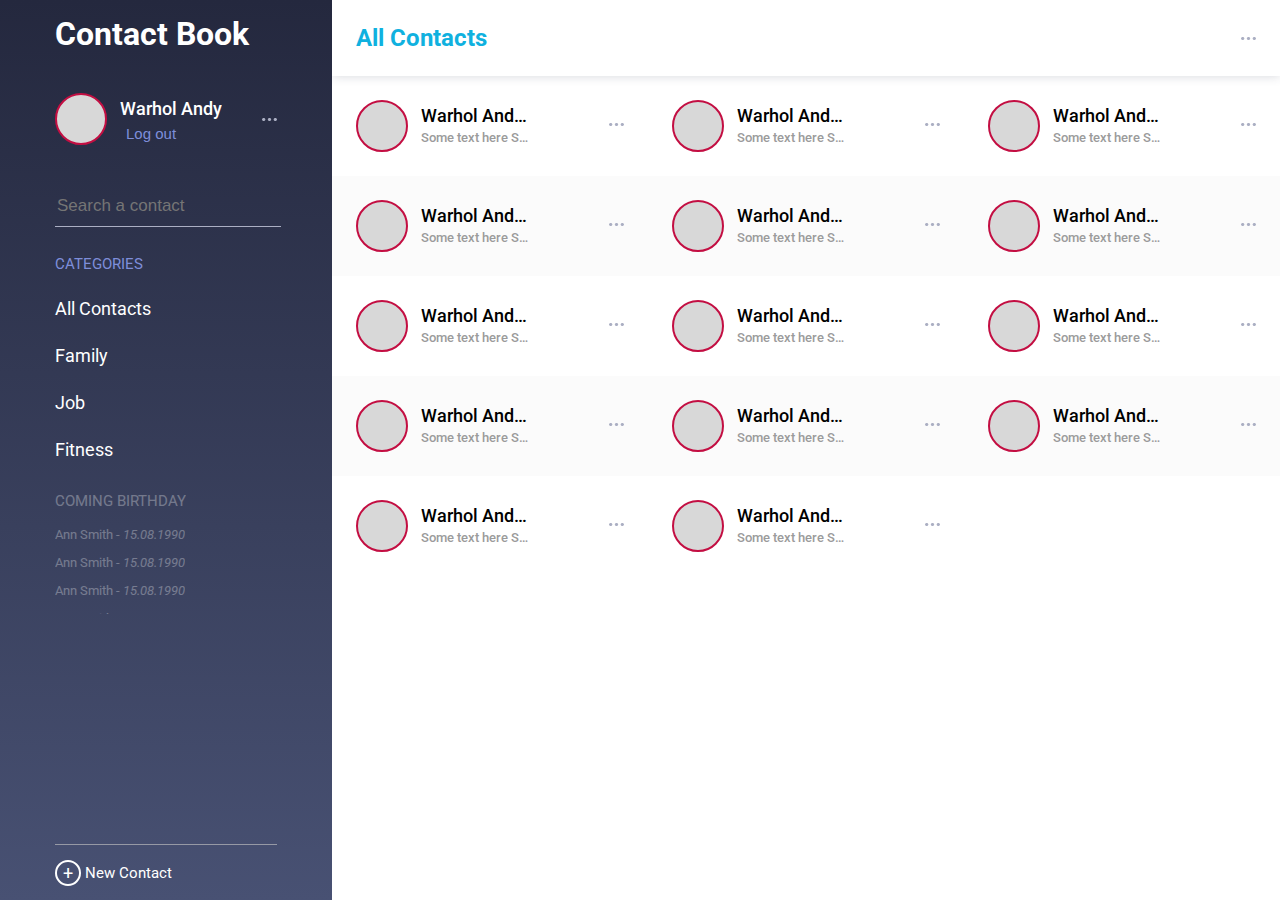
==== index.html @ 39bda750 "first commit" ====
<!DOCTYPE html>
<html lang="en">
<head>
	<meta charset="UTF-8">
	<meta name="viewport" content="width=device-width, initial-scale=1">
	<link href="https://fonts.googleapis.com/css?family=Roboto:400,500,700" rel="stylesheet">
	<link rel="stylesheet" href="assets/styles/main.css">
	<title>Contact Book</title>
</head>
<body>
	<div class="wrapper">
		<aside class="sidebar" id="mySidebar">
			<div class="sidebar-box">
				<h1 class="sidebar-title">
					Contact Book
				</h1>
				<button class="delete" onclick="closeSidebar()">&#10006;</button>
				<div class="user">
					<div class="user-box">
						<div class="user-pic"></div>
						<div class="user-desc">
							<h2 class="user-desc-name">
								Warhol Andy
							</h2>
							<button class="user-logout">
								Log out
							</button>
						</div>
					</div>
					<button class="user-button"></button>
				</div>
				<form class="search-form">
					<input type="text" class="search" placeholder="Search a contact">
					<button class="search-button"></button>
				</form>
				<ul class="sidebar-list">
					<span class="sidebar-list-name">
							Categories
					</span>
					<li class="sidebar-items">
						<a href="" class="sidebar-links">
							All Contacts
						</a>
						<button class="user-button"></button>
					</li>
					<li class="sidebar-items">
						<a href="" class="sidebar-links">
							Family
						</a>
						<button class="user-button"></button>
					</li>
					<li class="sidebar-items">
						<a href="" class="sidebar-links">
							Job
						</a>
						<button class="user-button"></button>
					</li>
					<li class="sidebar-items">
						<a href="" class="sidebar-links">
							Fitness
						</a>
						<button class="user-button"></button>
					</li>
				</ul>
			</div>
			<div class="bday">
				<h3 class="bday-title">
					Coming Birthday
				</h3>
				<div class="bday-list">	
					<p class="bday-name-date">
						Ann Smith - <span class="date">15.08.1990</span>
					</p>
					<p class="bday-name-date">
						Ann Smith - <span class="date">15.08.1990</span>
					</p>
					<p class="bday-name-date">
						Ann Smith - <span class="date">15.08.1990</span>
					</p>
					<p class="bday-name-date">
						Ann Smith - <span class="date">15.08.1990</span>
					</p>
					<p class="bday-name-date">
						Ann Smith - <span class="date">15.08.1990</span>
					</p>
					<p class="bday-name-date">
						Ann Smith - <span class="date">15.08.1990</span>
					</p>
					<p class="bday-name-date">
						Ann Smith - <span class="date">15.08.1990</span>
					</p>
					<p class="bday-name-date">
						Ann Smith - <span class="date">15.08.1990</span>
					</p>
				</div>
			</div>
			<div class="new-contact">
				<a href="#" target="blanc" class="new-contact-link">
					 New Contact
				</a>
			</div>	
		</aside>
		<header class="header-box">
				<button class="burger-menu" onclick="openSidebar()">
					<img src="assets/img/menu.svg" alt="menu">
				</button>
				<h1 class="header-box-title">All Contacts</h1>
				<button class="user-button"></button>
		</header>
		<section class="contacts">
			<ul class="contacts-list grid-container">
				<li class="contacts-item">
					<div class="user">
						<div class="user-box">
							<div class="user-pic"></div>
							<div class="user-desc">
								<h2 class="user-desc-name">
									Warhol Andy Warhol Andy
								</h2>
								<p class="user-desc-text">
									Some text here Some text here
								</p>
							</div>
						</div>
						<div class="user-dropdown">
							<button class="user-button"></button>
							<ul class="user-dropdown-list">
								<li class="user-dropdown-item">
									<a href="" class="user-dropdown-link">
										Edit Contact
									</a>
								</li>
								<li class="user-dropdown-item">
									<a href="" class="user-dropdown-link">
										Delete
									</a>
								</li>
								<li class="user-dropdown-item">
									<a href="" class="user-dropdown-link">
										Create Group
									</a>
								</li>
								<li class="user-dropdown-item">
									<a href="" class="user-dropdown-link">
										Add to group >>
									</a>
									<ul class="user-dropdown-list sublist">
										<li class="user-dropdown-item subitem">
											<a href="" class="user-dropdown-link sublink">
												Family
											</a>
										</li>
										<li class="user-dropdown-item subitem">
											<a href="" class="user-dropdown-link sublink">
												Job
											</a>
										</li>
										<li class="user-dropdown-item subitem">
											<a href="" class="user-dropdown-link">
												Fitness
											</a>
										</li>
									</ul>
								</li>
							</ul>
						</div>
					</div>
				</li>
				<li class="contacts-item">
					<div class="user">
						<div class="user-box">
							<div class="user-pic"></div>
							<div class="user-desc">
								<h2 class="user-desc-name">
									Warhol Andy Warhol Andy
								</h2>
								<p class="user-desc-text">
									Some text here Some text here
								</p>
							</div>
						</div>
						<div class="user-dropdown">
							<button class="user-button"></button>
							<ul class="user-dropdown-list">
								<li class="user-dropdown-item">
									<a href="" class="user-dropdown-link">
										Edit Contact
									</a>
								</li>
								<li class="user-dropdown-item">
									<a href="" class="user-dropdown-link">
										Delete
									</a>
								</li>
								<li class="user-dropdown-item">
									<a href="" class="user-dropdown-link">
										Create Group
									</a>
								</li>
								<li class="user-dropdown-item">
									<a href="" class="user-dropdown-link">
										Add to group >>
									</a>
									<ul class="user-dropdown-list sublist">
										<li class="user-dropdown-item subitem">
											<a href="" class="user-dropdown-link sublink">
												Family
											</a>
										</li>
										<li class="user-dropdown-item subitem">
											<a href="" class="user-dropdown-link sublink">
												Job
											</a>
										</li>
										<li class="user-dropdown-item subitem">
											<a href="" class="user-dropdown-link">
												Fitness
											</a>
										</li>
									</ul>
								</li>
							</ul>
						</div>
					</div>
				</li>
				<li class="contacts-item">
					<div class="user">
						<div class="user-box">
							<div class="user-pic"></div>
							<div class="user-desc">
								<h2 class="user-desc-name">
									Warhol Andy Warhol Andy
								</h2>
								<p class="user-desc-text">
									Some text here Some text here
								</p>
							</div>
						</div>
						<div class="user-dropdown">
							<button class="user-button"></button>
							<ul class="user-dropdown-list">
								<li class="user-dropdown-item">
									<a href="" class="user-dropdown-link">
										Edit Contact
									</a>
								</li>
								<li class="user-dropdown-item">
									<a href="" class="user-dropdown-link">
										Delete
									</a>
								</li>
								<li class="user-dropdown-item">
									<a href="" class="user-dropdown-link">
										Create Group
									</a>
								</li>
								<li class="user-dropdown-item">
									<a href="" class="user-dropdown-link">
										Add to group >>
									</a>
									<ul class="user-dropdown-list sublist">
										<li class="user-dropdown-item subitem">
											<a href="" class="user-dropdown-link sublink">
												Family
											</a>
										</li>
										<li class="user-dropdown-item subitem">
											<a href="" class="user-dropdown-link sublink">
												Job
											</a>
										</li>
										<li class="user-dropdown-item subitem">
											<a href="" class="user-dropdown-link">
												Fitness
											</a>
										</li>
									</ul>
								</li>
							</ul>
						</div>
					</div>
				</li>
				<li class="contacts-item">
					<div class="user">
						<div class="user-box">
							<div class="user-pic"></div>
							<div class="user-desc">
								<h2 class="user-desc-name">
									Warhol Andy Warhol Andy
								</h2>
								<p class="user-desc-text">
									Some text here Some text here
								</p>
							</div>
						</div>
						<div class="user-dropdown">
							<button class="user-button"></button>
							<ul class="user-dropdown-list">
								<li class="user-dropdown-item">
									<a href="" class="user-dropdown-link">
										Edit Contact
									</a>
								</li>
								<li class="user-dropdown-item">
									<a href="" class="user-dropdown-link">
										Delete
									</a>
								</li>
								<li class="user-dropdown-item">
									<a href="" class="user-dropdown-link">
										Create Group
									</a>
								</li>
								<li class="user-dropdown-item">
									<a href="" class="user-dropdown-link">
										Add to group >>
									</a>
									<ul class="user-dropdown-list sublist">
										<li class="user-dropdown-item subitem">
											<a href="" class="user-dropdown-link sublink">
												Family
											</a>
										</li>
										<li class="user-dropdown-item subitem">
											<a href="" class="user-dropdown-link sublink">
												Job
											</a>
										</li>
										<li class="user-dropdown-item subitem">
											<a href="" class="user-dropdown-link">
												Fitness
											</a>
										</li>
									</ul>
								</li>
							</ul>
						</div>
					</div>
				</li>
				<li class="contacts-item">
					<div class="user">
						<div class="user-box">
							<div class="user-pic"></div>
							<div class="user-desc">
								<h2 class="user-desc-name">
									Warhol Andy Warhol Andy
								</h2>
								<p class="user-desc-text">
									Some text here Some text here
								</p>
							</div>
						</div>
						<div class="user-dropdown">
							<button class="user-button"></button>
							<ul class="user-dropdown-list">
								<li class="user-dropdown-item">
									<a href="" class="user-dropdown-link">
										Edit Contact
									</a>
								</li>
								<li class="user-dropdown-item">
									<a href="" class="user-dropdown-link">
										Delete
									</a>
								</li>
								<li class="user-dropdown-item">
									<a href="" class="user-dropdown-link">
										Create Group
									</a>
								</li>
								<li class="user-dropdown-item">
									<a href="" class="user-dropdown-link">
										Add to group >>
									</a>
									<ul class="user-dropdown-list sublist">
										<li class="user-dropdown-item subitem">
											<a href="" class="user-dropdown-link sublink">
												Family
											</a>
										</li>
										<li class="user-dropdown-item subitem">
											<a href="" class="user-dropdown-link sublink">
												Job
											</a>
										</li>
										<li class="user-dropdown-item subitem">
											<a href="" class="user-dropdown-link">
												Fitness
											</a>
										</li>
									</ul>
								</li>
							</ul>
						</div>
					</div>
				</li>
				<li class="contacts-item">
					<div class="user">
						<div class="user-box">
							<div class="user-pic"></div>
							<div class="user-desc">
								<h2 class="user-desc-name">
									Warhol Andy Warhol Andy
								</h2>
								<p class="user-desc-text">
									Some text here Some text here
								</p>
							</div>
						</div>
						<div class="user-dropdown">
							<button class="user-button"></button>
							<ul class="user-dropdown-list">
								<li class="user-dropdown-item">
									<a href="" class="user-dropdown-link">
										Edit Contact
									</a>
								</li>
								<li class="user-dropdown-item">
									<a href="" class="user-dropdown-link">
										Delete
									</a>
								</li>
								<li class="user-dropdown-item">
									<a href="" class="user-dropdown-link">
										Create Group
									</a>
								</li>
								<li class="user-dropdown-item">
									<a href="" class="user-dropdown-link">
										Add to group >>
									</a>
									<ul class="user-dropdown-list sublist">
										<li class="user-dropdown-item subitem">
											<a href="" class="user-dropdown-link sublink">
												Family
											</a>
										</li>
										<li class="user-dropdown-item subitem">
											<a href="" class="user-dropdown-link sublink">
												Job
											</a>
										</li>
										<li class="user-dropdown-item subitem">
											<a href="" class="user-dropdown-link">
												Fitness
											</a>
										</li>
									</ul>
								</li>
							</ul>
						</div>
					</div>
				</li>
				<li class="contacts-item">
					<div class="user">
						<div class="user-box">
							<div class="user-pic"></div>
							<div class="user-desc">
								<h2 class="user-desc-name">
									Warhol Andy Warhol Andy
								</h2>
								<p class="user-desc-text">
									Some text here Some text here
								</p>
							</div>
						</div>
						<div class="user-dropdown">
							<button class="user-button"></button>
							<ul class="user-dropdown-list">
								<li class="user-dropdown-item">
									<a href="" class="user-dropdown-link">
										Edit Contact
									</a>
								</li>
								<li class="user-dropdown-item">
									<a href="" class="user-dropdown-link">
										Delete
									</a>
								</li>
								<li class="user-dropdown-item">
									<a href="" class="user-dropdown-link">
										Create Group
									</a>
								</li>
								<li class="user-dropdown-item">
									<a href="" class="user-dropdown-link">
										Add to group >>
									</a>
									<ul class="user-dropdown-list sublist">
										<li class="user-dropdown-item subitem">
											<a href="" class="user-dropdown-link sublink">
												Family
											</a>
										</li>
										<li class="user-dropdown-item subitem">
											<a href="" class="user-dropdown-link sublink">
												Job
											</a>
										</li>
										<li class="user-dropdown-item subitem">
											<a href="" class="user-dropdown-link">
												Fitness
											</a>
										</li>
									</ul>
								</li>
							</ul>
						</div>
					</div>
				</li>
				<li class="contacts-item">
					<div class="user">
						<div class="user-box">
							<div class="user-pic"></div>
							<div class="user-desc">
								<h2 class="user-desc-name">
									Warhol Andy Warhol Andy
								</h2>
								<p class="user-desc-text">
									Some text here Some text here
								</p>
							</div>
						</div>
						<div class="user-dropdown">
							<button class="user-button"></button>
							<ul class="user-dropdown-list">
								<li class="user-dropdown-item">
									<a href="" class="user-dropdown-link">
										Edit Contact
									</a>
								</li>
								<li class="user-dropdown-item">
									<a href="" class="user-dropdown-link">
										Delete
									</a>
								</li>
								<li class="user-dropdown-item">
									<a href="" class="user-dropdown-link">
										Create Group
									</a>
								</li>
								<li class="user-dropdown-item">
									<a href="" class="user-dropdown-link">
										Add to group >>
									</a>
									<ul class="user-dropdown-list sublist">
										<li class="user-dropdown-item subitem">
											<a href="" class="user-dropdown-link sublink">
												Family
											</a>
										</li>
										<li class="user-dropdown-item subitem">
											<a href="" class="user-dropdown-link sublink">
												Job
											</a>
										</li>
										<li class="user-dropdown-item subitem">
											<a href="" class="user-dropdown-link">
												Fitness
											</a>
										</li>
									</ul>
								</li>
							</ul>
						</div>
					</div>
				</li>
				<li class="contacts-item">
					<div class="user">
						<div class="user-box">
							<div class="user-pic"></div>
							<div class="user-desc">
								<h2 class="user-desc-name">
									Warhol Andy Warhol Andy
								</h2>
								<p class="user-desc-text">
									Some text here Some text here
								</p>
							</div>
						</div>
						<div class="user-dropdown">
							<button class="user-button"></button>
							<ul class="user-dropdown-list">
								<li class="user-dropdown-item">
									<a href="" class="user-dropdown-link">
										Edit Contact
									</a>
								</li>
								<li class="user-dropdown-item">
									<a href="" class="user-dropdown-link">
										Delete
									</a>
								</li>
								<li class="user-dropdown-item">
									<a href="" class="user-dropdown-link">
										Create Group
									</a>
								</li>
								<li class="user-dropdown-item">
									<a href="" class="user-dropdown-link">
										Add to group >>
									</a>
									<ul class="user-dropdown-list sublist">
										<li class="user-dropdown-item subitem">
											<a href="" class="user-dropdown-link sublink">
												Family
											</a>
										</li>
										<li class="user-dropdown-item subitem">
											<a href="" class="user-dropdown-link sublink">
												Job
											</a>
										</li>
										<li class="user-dropdown-item subitem">
											<a href="" class="user-dropdown-link">
												Fitness
											</a>
										</li>
									</ul>
								</li>
							</ul>
						</div>
					</div>
				</li>
				<li class="contacts-item">
					<div class="user">
						<div class="user-box">
							<div class="user-pic"></div>
							<div class="user-desc">
								<h2 class="user-desc-name">
									Warhol Andy Warhol Andy
								</h2>
								<p class="user-desc-text">
									Some text here Some text here
								</p>
							</div>
						</div>
						<div class="user-dropdown">
							<button class="user-button"></button>
							<ul class="user-dropdown-list">
								<li class="user-dropdown-item">
									<a href="" class="user-dropdown-link">
										Edit Contact
									</a>
								</li>
								<li class="user-dropdown-item">
									<a href="" class="user-dropdown-link">
										Delete
									</a>
								</li>
								<li class="user-dropdown-item">
									<a href="" class="user-dropdown-link">
										Create Group
									</a>
								</li>
								<li class="user-dropdown-item">
									<a href="" class="user-dropdown-link">
										Add to group >>
									</a>
									<ul class="user-dropdown-list sublist">
										<li class="user-dropdown-item subitem">
											<a href="" class="user-dropdown-link sublink">
												Family
											</a>
										</li>
										<li class="user-dropdown-item subitem">
											<a href="" class="user-dropdown-link sublink">
												Job
											</a>
										</li>
										<li class="user-dropdown-item subitem">
											<a href="" class="user-dropdown-link">
												Fitness
											</a>
										</li>
									</ul>
								</li>
							</ul>
						</div>
					</div>
				</li>
				<li class="contacts-item">
					<div class="user">
						<div class="user-box">
							<div class="user-pic"></div>
							<div class="user-desc">
								<h2 class="user-desc-name">
									Warhol Andy Warhol Andy
								</h2>
								<p class="user-desc-text">
									Some text here Some text here
								</p>
							</div>
						</div>
						<div class="user-dropdown">
							<button class="user-button"></button>
							<ul class="user-dropdown-list">
								<li class="user-dropdown-item">
									<a href="" class="user-dropdown-link">
										Edit Contact
									</a>
								</li>
								<li class="user-dropdown-item">
									<a href="" class="user-dropdown-link">
										Delete
									</a>
								</li>
								<li class="user-dropdown-item">
									<a href="" class="user-dropdown-link">
										Create Group
									</a>
								</li>
								<li class="user-dropdown-item">
									<a href="" class="user-dropdown-link">
										Add to group >>
									</a>
									<ul class="user-dropdown-list sublist">
										<li class="user-dropdown-item subitem">
											<a href="" class="user-dropdown-link sublink">
												Family
											</a>
										</li>
										<li class="user-dropdown-item subitem">
											<a href="" class="user-dropdown-link sublink">
												Job
											</a>
										</li>
										<li class="user-dropdown-item subitem">
											<a href="" class="user-dropdown-link">
												Fitness
											</a>
										</li>
									</ul>
								</li>
							</ul>
						</div>
					</div>
				</li>
				<li class="contacts-item">
					<div class="user">
						<div class="user-box">
							<div class="user-pic"></div>
							<div class="user-desc">
								<h2 class="user-desc-name">
									Warhol Andy Warhol Andy
								</h2>
								<p class="user-desc-text">
									Some text here Some text here
								</p>
							</div>
						</div>
						<div class="user-dropdown">
							<button class="user-button"></button>
							<ul class="user-dropdown-list">
								<li class="user-dropdown-item">
									<a href="" class="user-dropdown-link">
										Edit Contact
									</a>
								</li>
								<li class="user-dropdown-item">
									<a href="" class="user-dropdown-link">
										Delete
									</a>
								</li>
								<li class="user-dropdown-item">
									<a href="" class="user-dropdown-link">
										Create Group
									</a>
								</li>
								<li class="user-dropdown-item">
									<a href="" class="user-dropdown-link">
										Add to group >>
									</a>
									<ul class="user-dropdown-list sublist">
										<li class="user-dropdown-item subitem">
											<a href="" class="user-dropdown-link sublink">
												Family
											</a>
										</li>
										<li class="user-dropdown-item subitem">
											<a href="" class="user-dropdown-link sublink">
												Job
											</a>
										</li>
										<li class="user-dropdown-item subitem">
											<a href="" class="user-dropdown-link">
												Fitness
											</a>
										</li>
									</ul>
								</li>
							</ul>
						</div>
					</div>
				</li>
				<li class="contacts-item">
					<div class="user">
						<div class="user-box">
							<div class="user-pic"></div>
							<div class="user-desc">
								<h2 class="user-desc-name">
									Warhol Andy Warhol Andy
								</h2>
								<p class="user-desc-text">
									Some text here Some text here
								</p>
							</div>
						</div>
						<div class="user-dropdown">
							<button class="user-button"></button>
							<ul class="user-dropdown-list">
								<li class="user-dropdown-item">
									<a href="" class="user-dropdown-link">
										Edit Contact
									</a>
								</li>
								<li class="user-dropdown-item">
									<a href="" class="user-dropdown-link">
										Delete
									</a>
								</li>
								<li class="user-dropdown-item">
									<a href="" class="user-dropdown-link">
										Create Group
									</a>
								</li>
								<li class="user-dropdown-item">
									<a href="" class="user-dropdown-link">
										Add to group >>
									</a>
									<ul class="user-dropdown-list sublist">
										<li class="user-dropdown-item subitem">
											<a href="" class="user-dropdown-link sublink">
												Family
											</a>
										</li>
										<li class="user-dropdown-item subitem">
											<a href="" class="user-dropdown-link sublink">
												Job
											</a>
										</li>
										<li class="user-dropdown-item subitem">
											<a href="" class="user-dropdown-link">
												Fitness
											</a>
										</li>
									</ul>
								</li>
							</ul>
						</div>
					</div>
				</li>
				<li class="contacts-item">
					<div class="user">
						<div class="user-box">
							<div class="user-pic"></div>
							<div class="user-desc">
								<h2 class="user-desc-name">
									Warhol Andy Warhol Andy
								</h2>
								<p class="user-desc-text">
									Some text here Some text here
								</p>
							</div>
						</div>
						<div class="user-dropdown">
							<button class="user-button"></button>
							<ul class="user-dropdown-list">
								<li class="user-dropdown-item">
									<a href="" class="user-dropdown-link">
										Edit Contact
									</a>
								</li>
								<li class="user-dropdown-item">
									<a href="" class="user-dropdown-link">
										Delete
									</a>
								</li>
								<li class="user-dropdown-item">
									<a href="" class="user-dropdown-link">
										Create Group
									</a>
								</li>
								<li class="user-dropdown-item">
									<a href="" class="user-dropdown-link">
										Add to group >>
									</a>
									<ul class="user-dropdown-list sublist">
										<li class="user-dropdown-item subitem">
											<a href="" class="user-dropdown-link sublink">
												Family
											</a>
										</li>
										<li class="user-dropdown-item subitem">
											<a href="" class="user-dropdown-link sublink">
												Job
											</a>
										</li>
										<li class="user-dropdown-item subitem">
											<a href="" class="user-dropdown-link">
												Fitness
											</a>
										</li>
									</ul>
								</li>
							</ul>
						</div>
					</div>
				</li>
			</ul>
		</section>
	</div>
	<script type="text/javascript">
		function openSidebar() {
		    document.getElementById("mySidebar").style.display = "block";
		}
		function closeSidebar() {
		    document.getElementById("mySidebar").style.display = "none";
		}
	</script>
</body>
</html>
---- assets/styles/main.css ----
body {
  margin: 0 auto;
  font-family: 'Roboto', sans-serif; }

::-webkit-scrollbar {
  width: 2px; }
  ::-webkit-scrollbar-track {
    background-color: #f0f0f0; }
  ::-webkit-scrollbar-thumb {
    border-radius: 4px;
    background: #303650;
    -webkit-box-shadow: inset 0 0 6px rgba(0, 0, 0, 0.5);
            box-shadow: inset 0 0 6px rgba(0, 0, 0, 0.5); }

.wrapper {
  position: relative;
  display: grid;
  grid-template-columns: minmax(375px, 1fr);
  grid-template-rows: repeat(3, auto);
  grid-template-areas: "sidebar" "header" "main";
  overflow: hidden; }
  @media (min-width: 520px) and (max-width: 1023px) {
    .wrapper {
      grid-template-columns: 292px 1fr;
      grid-template-rows: auto 1fr;
      grid-template-areas: "sidebar header" "sidebar main"; } }
  @media (min-width: 1024px) {
    .wrapper {
      grid-template-columns: 332px 1fr;
      grid-template-rows: auto 1fr;
      grid-template-areas: "sidebar header" "sidebar main"; } }

.sidebar {
  grid-area: sidebar;
  background-image: -webkit-gradient(linear, left bottom, left top, from(#485173), to(#24283e));
  background-image: linear-gradient(to top, #485173, #24283e);
  display: -webkit-box;
  display: -ms-flexbox;
  display: flex;
  -webkit-box-orient: vertical;
  -webkit-box-direction: normal;
      -ms-flex-direction: column;
          flex-direction: column;
  -webkit-box-pack: justify;
      -ms-flex-pack: justify;
          justify-content: space-between;
  position: fixed;
  height: 100vh;
  width: 292px; }
  @media (max-width: 520px) {
    .sidebar {
      display: none;
      width: 375px; } }
  @media (min-width: 1024px) {
    .sidebar {
      width: 332px; } }
  .sidebar-box {
    -webkit-box-flex: 0;
        -ms-flex-positive: 0;
            flex-grow: 0; }
  .sidebar .delete {
    background: none;
    border: none;
    position: absolute;
    right: 24px;
    top: 10px;
    z-index: 60;
    color: #ffffff;
    font-size: 24px; }
    @media (min-width: 520px) {
      .sidebar .delete {
        display: none; } }
  .sidebar-title {
    margin: 0;
    color: #ffffff;
    font-size: 32px;
    font-weight: 700;
    padding: 0 24px;
    padding-top: 15px; }
    @media (max-width: 520px) {
      .sidebar-title {
        display: none; } }
    @media (min-width: 520px) and (max-width: 1024px) {
      .sidebar-title {
        padding: 0 30px 0 40px;
        padding-top: 15px; } }
    @media (min-width: 1024px) {
      .sidebar-title {
        padding: 0 55px;
        padding-top: 15px; } }
  .sidebar-list {
    margin: 15px 0 0 0;
    padding: 0;
    list-style: none; }
    .sidebar-list-name, .sidebar .bday-title {
      display: block;
      font-size: 15px;
      line-height: 16px;
      text-transform: uppercase;
      padding-left: 24px;
      color: #7e8eda;
      padding: 0 24px;
      padding-bottom: 13.5px;
      padding-top: 13.5px; }
      @media (min-width: 520px) and (max-width: 1024px) {
        .sidebar-list-name, .sidebar .bday-title {
          padding: 0 30px 0 40px;
          padding-bottom: 13.5px;
          padding-top: 13.5px; } }
      @media (min-width: 1024px) {
        .sidebar-list-name, .sidebar .bday-title {
          padding: 0 55px;
          padding-bottom: 13.5px;
          padding-top: 13.5px; } }
  .sidebar-items {
    display: -webkit-box;
    display: -ms-flexbox;
    display: flex;
    -webkit-box-pack: justify;
        -ms-flex-pack: justify;
            justify-content: space-between;
    -webkit-box-align: center;
        -ms-flex-align: center;
            align-items: center; }
    .sidebar-items .user-button {
      visibility: hidden; }
    .sidebar-items:hover {
      border-left: 3px solid #02bbf1;
      background-image: -webkit-gradient(linear, right top, left top, from(rgba(126, 142, 218, 0.13)), to(rgba(255, 255, 255, 0.13)));
      background-image: linear-gradient(to left, rgba(126, 142, 218, 0.13), rgba(255, 255, 255, 0.13)); }
    .sidebar-items:hover .user-button {
      visibility: visible;
      margin-right: 24px; }
      @media (min-width: 520px) and (max-width: 1024px) {
        .sidebar-items:hover .user-button {
          margin-right: 30px; } }
      @media (min-width: 1024px) {
        .sidebar-items:hover .user-button {
          margin-right: 55px; } }
  .sidebar-links {
    width: 55%;
    text-decoration: none;
    font-size: 18px;
    line-height: 20px;
    color: #ffffff;
    padding: 13.5px 24px; }
    @media (min-width: 520px) and (max-width: 1024px) {
      .sidebar-links {
        padding: 0 30px 0 40px;
        padding-top: 13.5px;
        padding-bottom: 13.5px; } }
    @media (min-width: 1024px) {
      .sidebar-links {
        padding: 0 55px;
        padding-top: 13.5px;
        padding-bottom: 13.5px; } }
    .sidebar-links:hover {
      padding-left: calc(24px-3); }
      @media (min-width: 520px) and (max-width: 1024px) {
        .sidebar-links:hover {
          padding-left: 37px; } }
      @media (min-width: 1024px) {
        .sidebar-links:hover {
          padding-left: 52px; } }
  .sidebar .user {
    padding: 0 24px;
    padding-top: 30px;
    padding-bottom: 30px; }
    @media (min-width: 520px) and (max-width: 1024px) {
      .sidebar .user {
        padding: 0 30px 0 40px;
        padding-top: 40px;
        padding-bottom: 40px; } }
    @media (min-width: 1024px) {
      .sidebar .user {
        padding: 0 55px;
        padding-top: 40px;
        padding-bottom: 40px; } }
    .sidebar .user-desc-name {
      color: #ffffff;
      font-size: 19px;
      line-height: 21px; }
  .sidebar .search {
    position: relative;
    background-color: transparent;
    width: 327px;
    height: 39px;
    border: none;
    color: #abafc3;
    margin: 0 24px;
    border-bottom: 1px solid #abafc3;
    font-size: 17px;
    line-height: 19px; }
    @media (min-width: 520px) {
      .sidebar .search {
        width: 222px; } }
    @media (min-width: 520px) and (max-width: 1024px) {
      .sidebar .search {
        margin: 0 30px 0 40px; } }
    @media (min-width: 1024px) {
      .sidebar .search {
        margin: 0 55px; } }
    .sidebar .search-button {
      padding: 0;
      border: none;
      background: url(../img/search.svg) left/contain no-repeat;
      display: none;
      position: absolute;
      height: 24px;
      width: 24px;
      right: 24px;
      top: 165px;
      z-index: 50; }
      @media (max-width: 520px) {
        .sidebar .search-button {
          display: block; } }
  .sidebar .bday {
    display: -webkit-box;
    display: -ms-flexbox;
    display: flex;
    -webkit-box-orient: vertical;
    -webkit-box-direction: normal;
        -ms-flex-direction: column;
            flex-direction: column;
    -webkit-box-flex: 1;
        -ms-flex-positive: 1;
            flex-grow: 1;
    padding: 0 24px; }
    @media (min-width: 520px) and (max-width: 1024px) {
      .sidebar .bday {
        padding: 0 30px 0 40px; } }
    @media (min-width: 1024px) {
      .sidebar .bday {
        padding: 0 55px; } }
    .sidebar .bday-title {
      margin: 0;
      color: #ffffff;
      opacity: 0.3;
      font-weight: 400;
      padding: 20px 0 5px; }
    .sidebar .bday-list {
      margin: 0;
      max-height: 100px;
      overflow: auto;
      text-overflow: hidden; }
    .sidebar .bday-name-date {
      color: #ffffff;
      opacity: 0.3;
      font-size: 13px; }
      .sidebar .bday-name-date span {
        font-style: italic; }
  .sidebar .new-contact {
    display: -webkit-box;
    display: -ms-flexbox;
    display: flex;
    -webkit-box-pack: start;
        -ms-flex-pack: start;
            justify-content: start;
    -webkit-box-align: center;
        -ms-flex-align: center;
            align-items: center;
    height: 55px;
    border-top: 1px solid #9699a5;
    margin: 10px 24px 0 24px; }
    @media (min-width: 520px) and (max-width: 1024px) {
      .sidebar .new-contact {
        margin: 10px 40px 0 30px; } }
    @media (min-width: 1024px) {
      .sidebar .new-contact {
        margin: 10px 55px 0 55px; } }
    .sidebar .new-contact-link {
      padding-left: 30px;
      text-decoration: none;
      font-size: 15px;
      line-height: 16px;
      color: #ffffff;
      position: relative; }
      .sidebar .new-contact-link:before {
        content: '+';
        display: block;
        position: absolute;
        height: 18px;
        width: 18px;
        padding: 2px;
        left: 0;
        top: 50%;
        -webkit-transform: translateY(-50%);
                transform: translateY(-50%);
        z-index: 60;
        border-radius: 50%;
        border: 2px solid #ffffff;
        font-size: 18px;
        line-height: 18px;
        text-align: center; }

.header-box {
  grid-area: header;
  display: -webkit-box;
  display: -ms-flexbox;
  display: flex;
  -webkit-box-pack: justify;
      -ms-flex-pack: justify;
          justify-content: space-between;
  -webkit-box-align: center;
      -ms-flex-align: center;
          align-items: center;
  top: 0;
  -webkit-box-shadow: 0 0 10px 0 rgba(48, 54, 80, 0.2);
          box-shadow: 0 0 10px 0 rgba(48, 54, 80, 0.2);
  padding: 0 24px; }
  .header-box-title {
    margin: 0;
    font-size: 24px;
    line-height: 28px;
    color: #10b1df;
    padding: 24px 0;
    font-weight: 700; }
  .header-box .burger-menu {
    border: none;
    background: none;
    padding: 0;
    color: #9b9b9b;
    font-size: 25px; }
    @media (min-width: 520px) {
      .header-box .burger-menu {
        display: none; } }

.contacts {
  grid-area: main; }
  .contacts:-webkit-scrollbar {
    padding-left: 10px; }
  .contacts-list {
    display: grid;
    margin: 0;
    list-style: none;
    padding-left: 0; }
  .contacts-item {
    padding-left: 0;
    -webkit-box-sizing: border-box;
            box-sizing: border-box; }
    @media (min-width: 520px) and (max-width: 791px) {
      .contacts-item:nth-child(2n+2) {
        background-color: rgba(248, 248, 248, 0.5); } }
    @media (min-width: 792px) and (max-width: 1081px) {
      .contacts-item:nth-child(4n+3), .contacts-item:nth-child(4n) {
        background-color: rgba(248, 248, 248, 0.5); } }
    @media (min-width: 1082px) and (max-width: 1331px) {
      .contacts-item:nth-child(6n+4), .contacts-item:nth-child(6n+5), .contacts-item:nth-child(6n+6) {
        background-color: rgba(248, 248, 248, 0.5); } }
    @media (min-width: 1332px) and (max-width: 1581px) {
      .contacts-item:nth-child(8n+5), .contacts-item:nth-child(8n+6), .contacts-item:nth-child(8n+7), .contacts-item:nth-child(8n+8) {
        background-color: rgba(248, 248, 248, 0.5); } }
    @media (min-width: 1582px) {
      .contacts-item:nth-child(10n+6), .contacts-item:nth-child(10n+7), .contacts-item:nth-child(10n+8), .contacts-item:nth-child(10n+9), .contacts-item:nth-child(10n+10) {
        background-color: rgba(248, 248, 248, 0.5); } }

.grid-container {
  grid-template-columns: repeat(auto-fit, minmax(250px, 1fr)); }

.user {
  display: -webkit-box;
  display: -ms-flexbox;
  display: flex;
  -webkit-box-pack: justify;
      -ms-flex-pack: justify;
          justify-content: space-between;
  -webkit-box-align: center;
      -ms-flex-align: center;
          align-items: center;
  padding: 24px 24px; }
  .user-box {
    display: inherit; }
  .user-pic {
    width: 48px;
    height: 48px;
    -ms-flex-negative: 0;
        flex-shrink: 0;
    -webkit-box-flex: 0;
        -ms-flex-positive: 0;
            flex-grow: 0;
    background-color: #d8d8d8;
    border: solid 2px #c30e42;
    border-radius: 50%/50%; }
  .user-dropdown {
    position: relative;
    display: inline-block; }
    .user-dropdown:hover .user-dropdown-list:not(.sublist) {
      display: block; }
    .user-dropdown-list, .user-dropdown-list.sublist {
      position: absolute;
      display: none;
      right: 0;
      padding: 0;
      margin: 0;
      list-style: none;
      overflow: visible;
      background-color: #2c314a;
      min-width: 170px;
      border-radius: 5%/10%;
      -webkit-box-shadow: 0px 8px 16px 0px rgba(0, 0, 0, 0.2);
              box-shadow: 0px 8px 16px 0px rgba(0, 0, 0, 0.2);
      z-index: 70; }
      .user-dropdown-list.sublist {
        top: 110px;
        left: 0; }
    .user-dropdown-item, .user-dropdown-item.subitem {
      position: static;
      display: block;
      width: 100%;
      padding: 3px 0; }
      .user-dropdown-item:not(:last-of-type) {
        border-bottom: 1px solid #ffffff; }
      .user-dropdown-item:hover {
        background-color: rgba(255, 255, 255, 0.1); }
      .user-dropdown-item.subitem:hover {
        background-color: rgba(255, 255, 255, 0.1); }
      .user-dropdown-item:last-child:hover .sublist {
        display: block; }
    .user-dropdown-link, .user-dropdown-link.sublink {
      width: 100%;
      line-height: 16px;
      font-size: 12px;
      color: #ffffff;
      text-decoration: none;
      padding: 3px 0 3px 16px;
      background-color: transparent; }
      .user-dropdown-link:not(:last-of-type) {
        border-bottom: 1px solid #ffffff; }
  .user-button {
    border: none;
    background: url(../img/dots.svg) center no-repeat;
    padding: 0;
    width: 15px;
    height: 13.5px; }
  .user-logout {
    margin: 0;
    background: none;
    border: none;
    font-size: 15px;
    line-height: 16px;
    color: #7e8eda; }
  .user-desc {
    max-width: 110px;
    padding-left: 13px; }
    .user-desc-name, .sidebar .user-desc-name {
      margin: 0;
      padding: 6px 0;
      font-size: 18px;
      line-height: 19px;
      font-weight: 500;
      white-space: nowrap;
      overflow: hidden;
      text-overflow: ellipsis; }
    .user-desc-text {
      margin: 0;
      font-size: 13px;
      line-height: 14px;
      color: #9b9b9b;
      font-weight: 500;
      white-space: nowrap;
      overflow: hidden;
      text-overflow: ellipsis; }
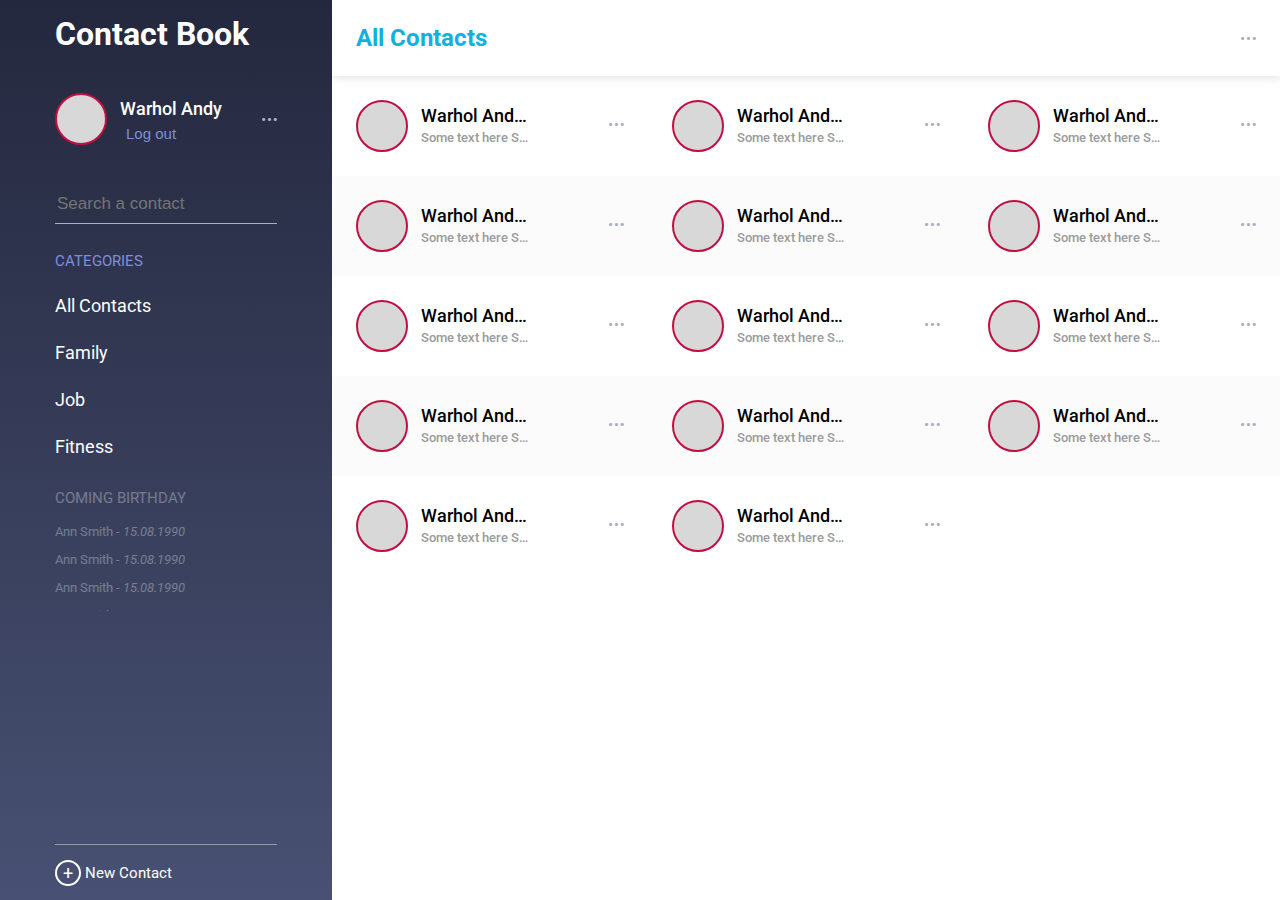
==== commit 9a10f7d6: "added addContact.html" ====
--- a/index.html
+++ b/index.html
@@ -910,13 +910,6 @@
 			</ul>
 		</section>
 	</div>
-	<script type="text/javascript">
-		function openSidebar() {
-		    document.getElementById("mySidebar").style.display = "block";
-		}
-		function closeSidebar() {
-		    document.getElementById("mySidebar").style.display = "none";
-		}
-	</script>
+	<script type="text/javascript" src="assets/scripts/main.js"></script>
 </body>
 </html>--- a/assets/styles/main.css
+++ b/assets/styles/main.css
@@ -45,6 +45,7 @@
       -ms-flex-pack: justify;
           justify-content: space-between;
   position: fixed;
+  z-index: 100;
   height: 100vh;
   width: 292px; }
   @media (max-width: 520px) {
@@ -59,6 +60,7 @@
         -ms-flex-positive: 0;
             flex-grow: 0; }
   .sidebar .delete {
+    padding: 0;
     background: none;
     border: none;
     position: absolute;
@@ -76,7 +78,7 @@
     font-size: 32px;
     font-weight: 700;
     padding: 0 24px;
-    padding-top: 15px; }
+    padding-top: 25px; }
     @media (max-width: 520px) {
       .sidebar-title {
         display: none; } }
@@ -181,8 +183,9 @@
       font-size: 19px;
       line-height: 21px; }
   .sidebar .search {
-    position: relative;
     background-color: transparent;
+    -webkit-box-sizing: border-box;
+            box-sizing: border-box;
     width: 327px;
     height: 39px;
     border: none;
@@ -200,17 +203,21 @@
     @media (min-width: 1024px) {
       .sidebar .search {
         margin: 0 55px; } }
+    .sidebar .search-form {
+      position: relative; }
     .sidebar .search-button {
       padding: 0;
       border: none;
-      background: url(../img/search.svg) left/contain no-repeat;
-      display: none;
       position: absolute;
       height: 24px;
       width: 24px;
       right: 24px;
-      top: 165px;
-      z-index: 50; }
+      top: 50%;
+      -webkit-transform: translateY(-40%);
+              transform: translateY(-40%);
+      z-index: 50;
+      background: url(../img/search.svg) left/contain no-repeat;
+      display: none; }
       @media (max-width: 520px) {
         .sidebar .search-button {
           display: block; } }
@@ -327,8 +334,6 @@
 
 .contacts {
   grid-area: main; }
-  .contacts:-webkit-scrollbar {
-    padding-left: 10px; }
   .contacts-list {
     display: grid;
     margin: 0;
@@ -460,3 +465,268 @@
       white-space: nowrap;
       overflow: hidden;
       text-overflow: ellipsis; }
+
+.add-contact {
+  position: relative;
+  grid-area: main; }
+
+.circle-delete {
+  position: absolute;
+  top: 20px;
+  right: 24px;
+  width: 24px;
+  height: 24px;
+  border: none;
+  border-radius: 50%;
+  color: #ffffff;
+  background: #10b1df url(../img/delete.svg) center/contain no-repeat;
+  -webkit-box-shadow: 0 0 10px 0 rgba(48, 54, 80, 0.2);
+          box-shadow: 0 0 10px 0 rgba(48, 54, 80, 0.2); }
+
+.add {
+  margin: 56px 24px 46px; }
+  .add-list {
+    list-style: none;
+    margin: 0;
+    padding: 0;
+    -webkit-box-sizing: border-box;
+            box-sizing: border-box;
+    display: grid;
+    grid-template-columns: 1fr;
+    grid-template-rows: auto repeat(2, 32px [row-start]) auto repeat 3, 32px [row-start] auto repeat 2, 32px [row-start] 1fr;
+    grid-row-gap: 16px; }
+    @media (min-width: 520px) and (max-width: 1023px) {
+      .add-list {
+        grid-template-columns: 146px 1fr;
+        grid-template-rows: repeat(2, 56px [row-start]) auto repeat 3, 32px [row-start] auto repeat 2, 32px [row-start] 1fr;
+        grid-row-gap: 16px; } }
+    @media (min-width: 1024px) {
+      .add-list {
+        grid-template-columns: 230px 1fr 1fr;
+        grid-template-rows: repeat(2, auto) repeat 3, 32px [row-start] auto repeat 2, 32px [row-start] 1fr;
+        grid-row-gap: 16px; } }
+  .add-item {
+    margin: 0;
+    padding: 0;
+    -webkit-box-sizing: border-box;
+            box-sizing: border-box; }
+    .add-item #desc {
+      height: 54px; }
+    .add-item #info {
+      height: 104px; }
+    @media (min-width: 1024px) {
+      .add-item:nth-child(2) {
+        margin-right: 20px; }
+      .add-item:nth-child(3) {
+        margin-left: 20px; } }
+  .add-label {
+    display: block;
+    margin: 0;
+    -webkit-box-sizing: border-box;
+            box-sizing: border-box;
+    height: 100%;
+    width: 100%; }
+  .add-input, .add-input:link {
+    -webkit-box-sizing: border-box;
+            box-sizing: border-box;
+    width: 100%;
+    height: 32px;
+    padding: 6px;
+    color: #000000;
+    font-size: 14px;
+    line-height: 16px;
+    border: 1px solid #999999;
+    -webkit-box-shadow: inset 0 0 10px 0 #e5e5e5;
+            box-shadow: inset 0 0 10px 0 #e5e5e5; }
+    .add-input:visited, .add-input:focus, .add-input:link:visited, .add-input:link:focus {
+      -webkit-box-shadow: 0 0 4px 0 #10b1df, inset 0 0 10px 0 #e5e5e5;
+              box-shadow: 0 0 4px 0 #10b1df, inset 0 0 10px 0 #e5e5e5;
+      border: solid 1px #10b1df; }
+    .add-input > textarea, .add-input:link > textarea {
+      -webkit-box-sizing: border-box;
+              box-sizing: border-box; }
+  .add-text {
+    margin: 0;
+    padding-bottom: 8px;
+    font-size: 16px;
+    line-height: 19px;
+    font-weight: 700;
+    color: #000000; }
+  .add-photo {
+    position: relative;
+    margin: 0 auto;
+    border: none;
+    border-radius: 50%;
+    width: 132px;
+    height: 132px;
+    background: transparent url("../img/user.svg") center/contain no-repeat; }
+    @media (min-width: 520px) and (max-width: 1023px) {
+      .add-photo {
+        width: 106px;
+        height: 106px; } }
+    @media (min-width: 1024px) {
+      .add-photo {
+        width: 150px;
+        height: 150px; } }
+    .add-photo:before {
+      content: 'Click for Upload Photo';
+      position: absolute;
+      top: 50%;
+      left: 50%;
+      -webkit-transform: translate(-50%, -50%);
+              transform: translate(-50%, -50%);
+      color: #000000;
+      text-align: center;
+      font-size: 11px;
+      font-weight: 700; }
+  .add--file {
+    grid-column: 1/2;
+    grid-row: 1/2;
+    justify-items: center;
+    -webkit-box-align: start;
+        -ms-flex-align: start;
+            align-items: start; }
+    @media (min-width: 520px) and (max-width: 1023px) {
+      .add--file {
+        grid-column: 1/2;
+        grid-row: 1/span 3; } }
+    @media (min-width: 1024px) {
+      .add--file {
+        grid-column: 1/2;
+        grid-row: 1/span 2; } }
+  .add--name {
+    grid-column: 1/2;
+    grid-row: 2/3; }
+    @media (min-width: 520px) and (max-width: 1023px) {
+      .add--name {
+        grid-column: 2/3;
+        grid-row: 1/2; } }
+    @media (min-width: 1024px) {
+      .add--name {
+        grid-column: 2/3;
+        grid-row: 1/2; } }
+  .add--surname {
+    grid-column: 1/2;
+    grid-row: 3/4; }
+    @media (min-width: 520px) and (max-width: 1023px) {
+      .add--surname {
+        grid-column: 2/3;
+        grid-row: 2/3; } }
+    @media (min-width: 1024px) {
+      .add--surname {
+        grid-column: 3/4;
+        grid-row: 1/2; } }
+  .add--desc {
+    grid-column: 1/2;
+    grid-row: 4/5; }
+    @media (min-width: 520px) and (max-width: 1023px) {
+      .add--desc {
+        grid-column: 2/3;
+        grid-row: 3/4; } }
+    @media (min-width: 1024px) {
+      .add--desc {
+        grid-column: 2/span2;
+        grid-row: 2/3; } }
+  .add--phone {
+    grid-column: 1/2;
+    grid-row: 5/6; }
+    @media (min-width: 520px) {
+      .add--phone {
+        grid-column: 1/span2;
+        grid-row: 4/5; } }
+  .add--email {
+    grid-column: 1/2;
+    grid-row: 6/7; }
+    @media (min-width: 520px) {
+      .add--email {
+        grid-column: 1/span2;
+        grid-row: 5/6; } }
+  .add--birth {
+    grid-column: 1/2;
+    grid-row: 7/8; }
+    @media (min-width: 520px) {
+      .add--birth {
+        grid-column: 1/span2;
+        grid-row: 6/7; } }
+  .add--info {
+    grid-column: 1/2;
+    grid-row: 8/9; }
+    @media (min-width: 520px) {
+      .add--info {
+        grid-column: 1/span2;
+        grid-row: 7/8; } }
+  .add--inst {
+    grid-column: 1/2;
+    grid-row: 9/10; }
+    @media (min-width: 520px) {
+      .add--inst {
+        grid-column: 1/span2;
+        grid-row: 8/9; } }
+  .add--fb {
+    grid-column: 1/2;
+    grid-row: 10/11; }
+    @media (min-width: 520px) {
+      .add--fb {
+        grid-column: 1/span2;
+        grid-row: 9/10; } }
+  .add--buttons {
+    grid-column: 1/2;
+    grid-row: 11/12; }
+    @media (min-width: 520px) {
+      .add--buttons {
+        grid-column: 1/span2;
+        grid-row: 10/11; } }
+  .add-label-button {
+    padding: 20px 0;
+    display: -webkit-box;
+    display: -ms-flexbox;
+    display: flex;
+    -webkit-box-pack: justify;
+        -ms-flex-pack: justify;
+            justify-content: space-between;
+    -webkit-box-align: center;
+        -ms-flex-align: center;
+            align-items: center; }
+    @media (max-width: 540px) {
+      .add-label-button {
+        -ms-flex-wrap: wrap;
+            flex-wrap: wrap;
+        -webkit-box-pack: center;
+            -ms-flex-pack: center;
+                justify-content: center; } }
+  .add-line {
+    display: block;
+    margin: 16px 0 0;
+    height: 2px;
+    background-color: #9699a5;
+    width: 50%; }
+    @media (max-width: 540px) {
+      .add-line {
+        display: none; } }
+  .add-save, .add-cancel {
+    margin: 16px 0 0;
+    border: 1px solid #10b1df;
+    border-radius: 7%/50%;
+    background-color: #10b1df;
+    color: #ffffff;
+    font-size: 16px;
+    line-height: 18px;
+    -webkit-box-shadow: 0 0 10px 0 rgba(48, 54, 80, 0.2);
+            box-shadow: 0 0 10px 0 rgba(48, 54, 80, 0.2);
+    height: 46px;
+    width: 327px; }
+    @media (min-width: 520px) and (max-width: 1023px) {
+      .add-save, .add-cancel {
+        width: 160px;
+        margin-left: 16px;
+        border-radius: 12%/50%; } }
+    @media (min-width: 1024px) {
+      .add-save, .add-cancel {
+        width: 182px;
+        margin-left: 32px;
+        border-radius: 12%/50%; } }
+  .add-cancel {
+    background-color: #ffffff;
+    color: #10b1df;
+    -webkit-box-shadow: none;
+            box-shadow: none; }
